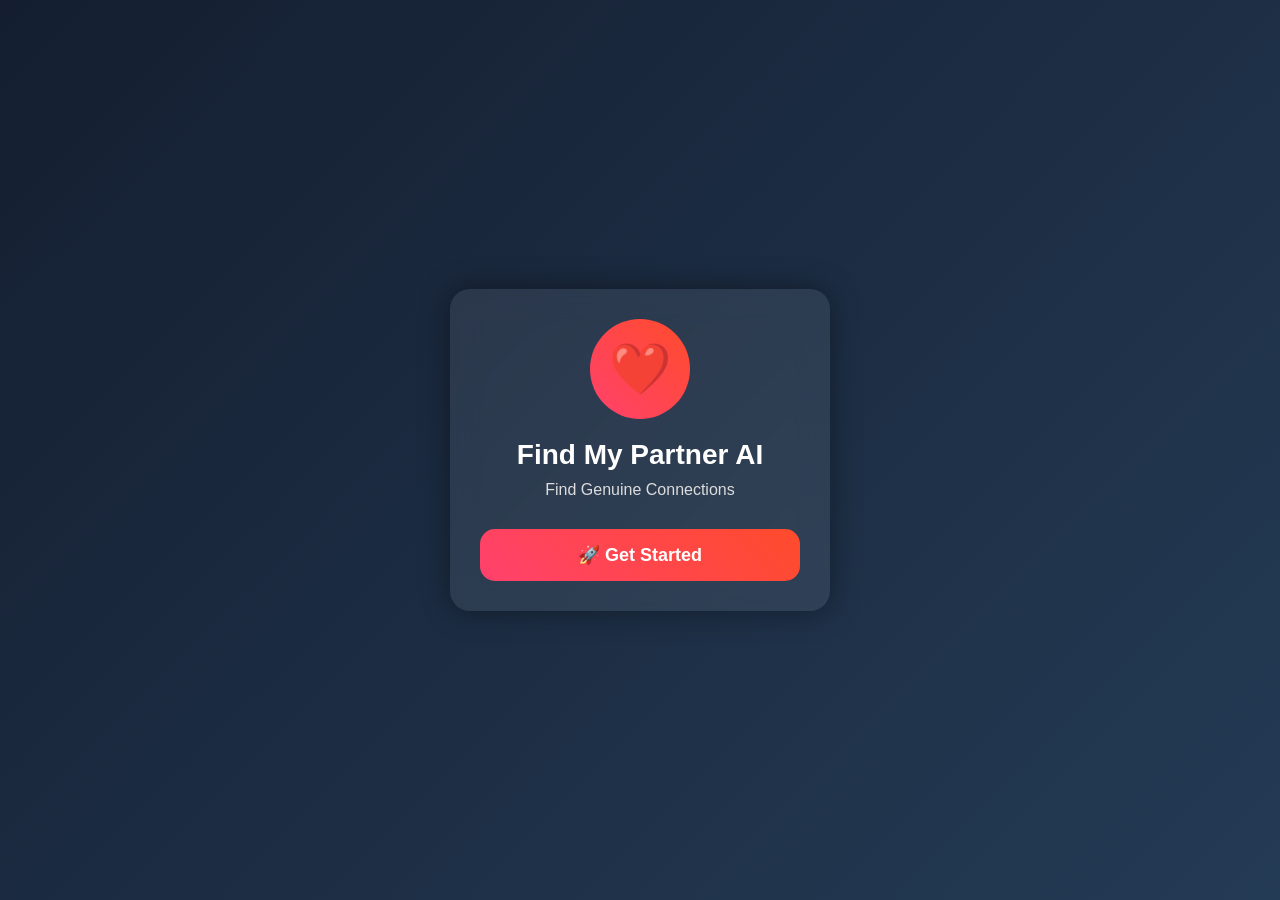
==== index.html @ 686d633d "Add files via upload" ====
<!DOCTYPE html>
<html lang="en">
<head>
    <meta charset="UTF-8">
    <meta name="viewport" content="width=device-width, initial-scale=1.0">
    <title>Find My Partner AI</title>

    <link rel="stylesheet" href="style.css">
</head>
<body>

<div class="container">

    <div class="logo">
        ❤️
    </div>

    <h1>Find My Partner AI</h1>

    <p>Find Genuine Connections</p>

    <button id="startBtn">
        🚀 Get Started
    </button>

</div>

<script src="script.js"></script>

</body>
</html>
---- style.css ----
*{
    margin:0;
    padding:0;
    box-sizing:border-box;
    font-family:Arial, Helvetica, sans-serif;
}

body{
    background:linear-gradient(135deg,#141E30,#243B55);
    color:white;
    height:100vh;
    display:flex;
    justify-content:center;
    align-items:center;
}

.container{
    width:90%;
    max-width:380px;
    text-align:center;
    background:rgba(255,255,255,0.08);
    border-radius:20px;
    padding:30px;
    backdrop-filter:blur(15px);
    box-shadow:0 0 30px rgba(0,0,0,0.4);
}

.logo{
    width:100px;
    height:100px;
    margin:auto;
    border-radius:50%;
    background:linear-gradient(45deg,#ff416c,#ff4b2b);
    display:flex;
    justify-content:center;
    align-items:center;
    font-size:50px;
    margin-bottom:20px;
}

h1{
    font-size:28px;
    margin-bottom:10px;
}

p{
    color:#dcdcdc;
    margin-bottom:30px;
}

button{
    width:100%;
    padding:15px;
    border:none;
    border-radius:15px;
    background:linear-gradient(45deg,#ff416c,#ff4b2b);
    color:white;
    font-size:18px;
    font-weight:bold;
    cursor:pointer;
    transition:0.3s;
}

button:hover{
    transform:scale(1.05);
}
input,select{
    width:100%;
    padding:12px;
    border:none;
    border-radius:10px;
    margin-bottom:15px;
    font-size:16px;
}

select{
    background:white;
}
.menu-btn{
    width:100%;
    margin-top:15px;
    padding:18px;
    border:none;
    border-radius:15px;
    font-size:18px;
    font-weight:bold;
    color:white;
    background:linear-gradient(90deg,#ff416c,#ff4b2b);
}
.top-bar{
display:flex;
justify-content:space-between;
align-items:center;
margin-bottom:20px;
}

.profile{
display:flex;
align-items:center;
gap:10px;
}

.avatar{
width:60px;
height:60px;
border-radius:50%;
border:3px solid #ff4b6e;
}

.notify{
font-size:28px;
}

.card{
background:rgba(255,255,255,.1);
padding:15px;
border-radius:15px;
margin-bottom:20px;
text-align:center;
}

.bottom-nav{
display:flex;
justify-content:space-around;
margin-top:25px;
padding-top:15px;
border-top:1px solid rgba(255,255,255,.2);
font-size:28px;
}
.match-popup {
    position: fixed;
    inset: 0;
    background: rgba(0,0,0,0.85);
    display: flex;
    justify-content: center;
    align-items: center;
    z-index: 999;
}

.match-content {
    width: 85%;
    max-width: 350px;
    padding: 30px;
    text-align: center;
    border-radius: 25px;
    background: #222;
    box-shadow: 0 0 30px rgba(255,50,100,0.5);
}

.match-heart {
    font-size: 70px;
    margin-bottom: 15px;
}

.match-content h1 {
    margin-bottom: 10px;
}

.match-content p {
    color: #ddd;
    margin-bottom: 25px;
}

.match-content button {
    width: 100%;
    padding: 14px;
    margin-top: 10px;
    border: none;
    border-radius: 12px;
    font-size: 16px;
    font-weight: bold;
}
/* ---------------- ACTION BUTTONS ---------------- */

.action-buttons {
    display: flex;
    justify-content: center;
    align-items: center;
    gap: 35px;
    margin-top: 25px;
}

/* Override old button width */
.action-buttons button {
    width: 70px;
    height: 70px;
    min-width: 70px;
    padding: 0;
    border-radius: 50%;
    border: none;
    font-size: 30px;
    display: flex;
    justify-content: center;
    align-items: center;
    cursor: pointer;
    box-shadow: 0 8px 20px rgba(0,0,0,0.3);
}

/* Skip */
.action-buttons .skip-btn {
    background: white;
    color: #ff3b6b;
}

/* Like */
.action-buttons .like-btn {
    background: #ff3b6b;
    color: white;
}

/* Press effect */
.action-buttons button:active {
    transform: scale(0.90);
}
/* Navigation */

.navigation-buttons {
    display: flex;
    gap: 12px;
    margin-top: 25px;
}

.navigation-buttons button {
    flex: 1;
    width: auto;
    padding: 14px 10px;
    border: none;
    border-radius: 14px;
    font-size: 16px;
    font-weight: bold;
    cursor: pointer;
}

.previous-btn {
    background: #303b52;
    color: white;
}

.next-btn {
    background: #3d7cff;
    color: white;
}

.like-btn {
    width: 100%;
    margin-top: 15px;
    padding: 15px;
    border: none;
    border-radius: 14px;
    background: #ff3b6b;
    color: white;
    font-size: 18px;
    font-weight: bold;
}
/* ================= CHAT SCREEN ================= */

.chat-container {
    width: 100%;
    max-width: 500px;
    height: 100vh;
    margin: 0 auto;
    display: flex;
    flex-direction: column;
    background: #101827;
    color: white;
}

/* Chat Header */

.chat-header {
    height: 70px;
    padding: 10px 15px;
    display: flex;
    align-items: center;
    gap: 12px;
    background: #18243a;
    border-bottom: 1px solid #293750;
}

.chat-header > button {
    width: 45px;
    height: 45px;
    padding: 0;
    border: none;
    border-radius: 50%;
    background: transparent;
    color: white;
    font-size: 22px;
}

.chat-user {
    display: flex;
    align-items: center;
    gap: 10px;
}

.chat-avatar {
    width: 45px;
    height: 45px;
    border-radius: 50%;
    background: #344766;
    display: flex;
    justify-content: center;
    align-items: center;
    font-size: 22px;
}

.chat-user h3 {
    margin: 0;
    font-size: 18px;
}

.chat-user p {
    margin: 3px 0 0;
    color: #45e58b;
    font-size: 13px;
}


/* Messages Area */

.messages {
    flex: 1;
    padding: 20px 15px;
    overflow-y: auto;
    display: flex;
    flex-direction: column;
    gap: 12px;
}


/* Message */

.message {
    max-width: 75%;
    padding: 11px 15px;
    border-radius: 18px;
    font-size: 16px;
    line-height: 1.4;
    word-wrap: break-word;
}


/* Received */

.message.received {
    align-self: flex-start;
    background: #293750;
    border-bottom-left-radius: 5px;
}


/* Sent */

.message.sent {
    align-self: flex-end;
    background: #ff3b6b;
    border-bottom-right-radius: 5px;
}


/* Input Area */

.message-input {
    display: flex;
    gap: 8px;
    padding: 12px;
    background: #18243a;
    border-top: 1px solid #293750;
}

.message-input input {
    flex: 1;
    min-width: 0;
    padding: 13px 16px;
    border: none;
    outline: none;
    border-radius: 25px;
    background: #293750;
    color: white;
    font-size: 16px;
}

.message-input input::placeholder {
    color: #aab4c5;
}


/* Send Button */

.message-input button {
    width: 50px;
    height: 50px;
    padding: 0;
    border: none;
    border-radius: 50%;
    background: #ff3b6b;
    color: white;
    font-size: 22px;
}
/* ================= CHAT LIST ================= */

.chat-list {
    margin-top: 20px;
}

.chat-item {
    display: flex;
    align-items: center;
    gap: 12px;
    padding: 15px;
    margin-bottom: 10px;
    border-radius: 15px;
    background: rgba(255,255,255,0.08);
    cursor: pointer;
}

.list-avatar {
    width: 50px;
    height: 50px;
    border-radius: 50%;
    background: #344766;
    display: flex;
    justify-content: center;
    align-items: center;
    font-size: 25px;
}

.chat-info {
    flex: 1;
}

.chat-info h3 {
    margin: 0;
}

.chat-info p {
    margin: 5px 0 0;
    color: #aaa;
}

.online-dot {
    font-size: 14px;
}
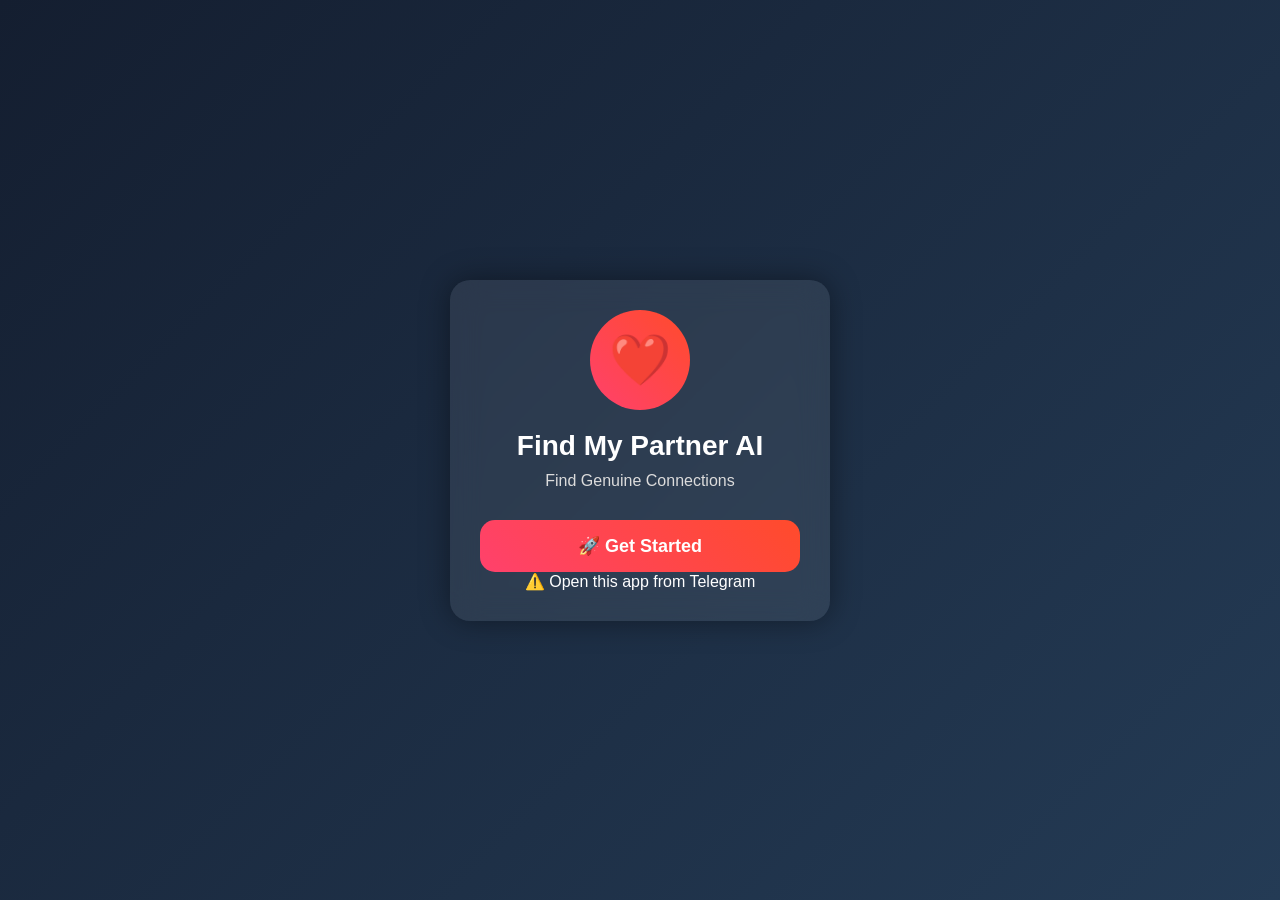
==== commit b937d312: "Update index.html" ====
--- a/index.html
+++ b/index.html
@@ -1,12 +1,25 @@
 <!DOCTYPE html>
 <html lang="en">
+
 <head>
     <meta charset="UTF-8">
-    <meta name="viewport" content="width=device-width, initial-scale=1.0">
+
+    <meta
+        name="viewport"
+        content="width=device-width, initial-scale=1.0"
+    >
+
     <title>Find My Partner AI</title>
 
-    <link rel="stylesheet" href="style.css">
+    <!-- Telegram Mini App SDK -->
+    <script src="https://telegram.org/js/telegram-web-app.js"></script>
+
+    <link
+        rel="stylesheet"
+        href="style.css"
+    >
 </head>
+
 <body>
 
 <div class="container">
@@ -19,13 +32,106 @@
 
     <p>Find Genuine Connections</p>
 
-    <button id="startBtn">
+    <button
+        id="getStarted"
+        type="button"
+    >
         🚀 Get Started
     </button>
 
+    <div id="telegramStatus"></div>
+
 </div>
 
-<script src="script.js"></script>
+
+<script>
+
+    // ==========================================
+    // TELEGRAM WEB APP
+    // ==========================================
+
+    const tg = window.Telegram?.WebApp;
+
+    if (tg) {
+
+        tg.ready();
+        tg.expand();
+
+        console.log(
+            "Telegram WebApp detected"
+        );
+
+        console.log(
+            "initData:",
+            tg.initData
+        );
+
+        console.log(
+            "initData length:",
+            tg.initData ? tg.initData.length : 0
+        );
+
+        if (
+            tg.initDataUnsafe &&
+            tg.initDataUnsafe.user
+        ) {
+
+            const user =
+                tg.initDataUnsafe.user;
+
+            console.log(
+                "Telegram User ID:",
+                user.id
+            );
+
+            console.log(
+                "Telegram User:",
+                user.first_name
+            );
+
+            document.getElementById(
+                "telegramStatus"
+            ).innerHTML =
+                "Telegram Connected ✅<br>" +
+                "User: " +
+                (user.first_name || "User");
+
+        } else {
+
+            document.getElementById(
+                "telegramStatus"
+            ).innerHTML =
+                "⚠️ Telegram User Not Found";
+
+        }
+
+    } else {
+
+        document.getElementById(
+            "telegramStatus"
+        ).innerHTML =
+            "⚠️ Open this app from Telegram";
+
+    }
+
+
+    // ==========================================
+    // GET STARTED
+    // ==========================================
+
+    document
+        .getElementById("getStarted")
+        .addEventListener(
+            "click",
+            function () {
+
+                window.location.href =
+                    "home.html";
+
+            }
+        );
+
+</script>
 
 </body>
 </html>
